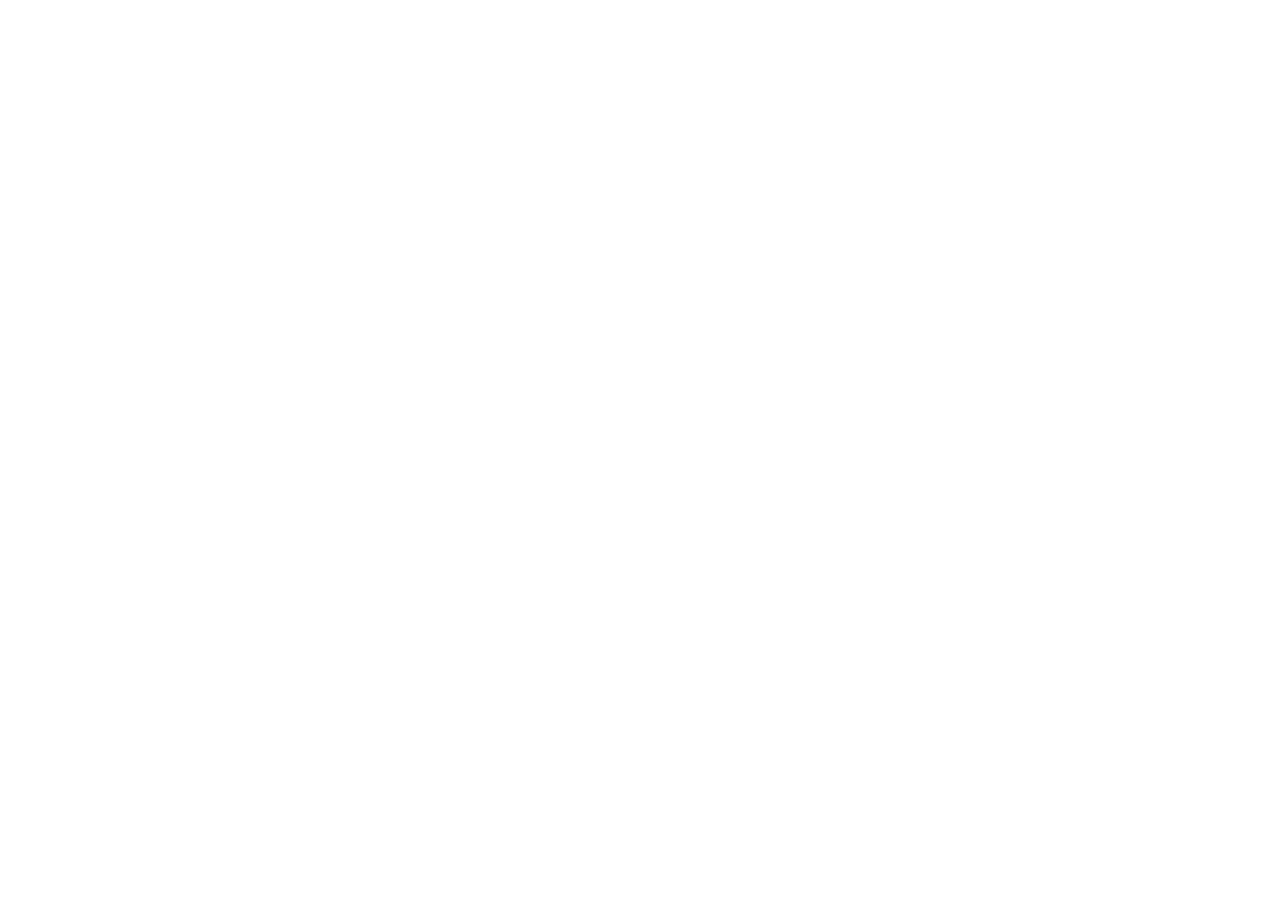
==== homework1/index.html @ 103e4fdf "Lesson 1,2,3" ====
<!DOCTYPE html>
<html lang="en">
<head>
    <meta charset="UTF-8">
    <meta name="viewport" content="width=device-width, initial-scale=1.0">
    <title>Homework1</title>
</head>
<body>
    <div>
        
    </div>
</body>
</html>
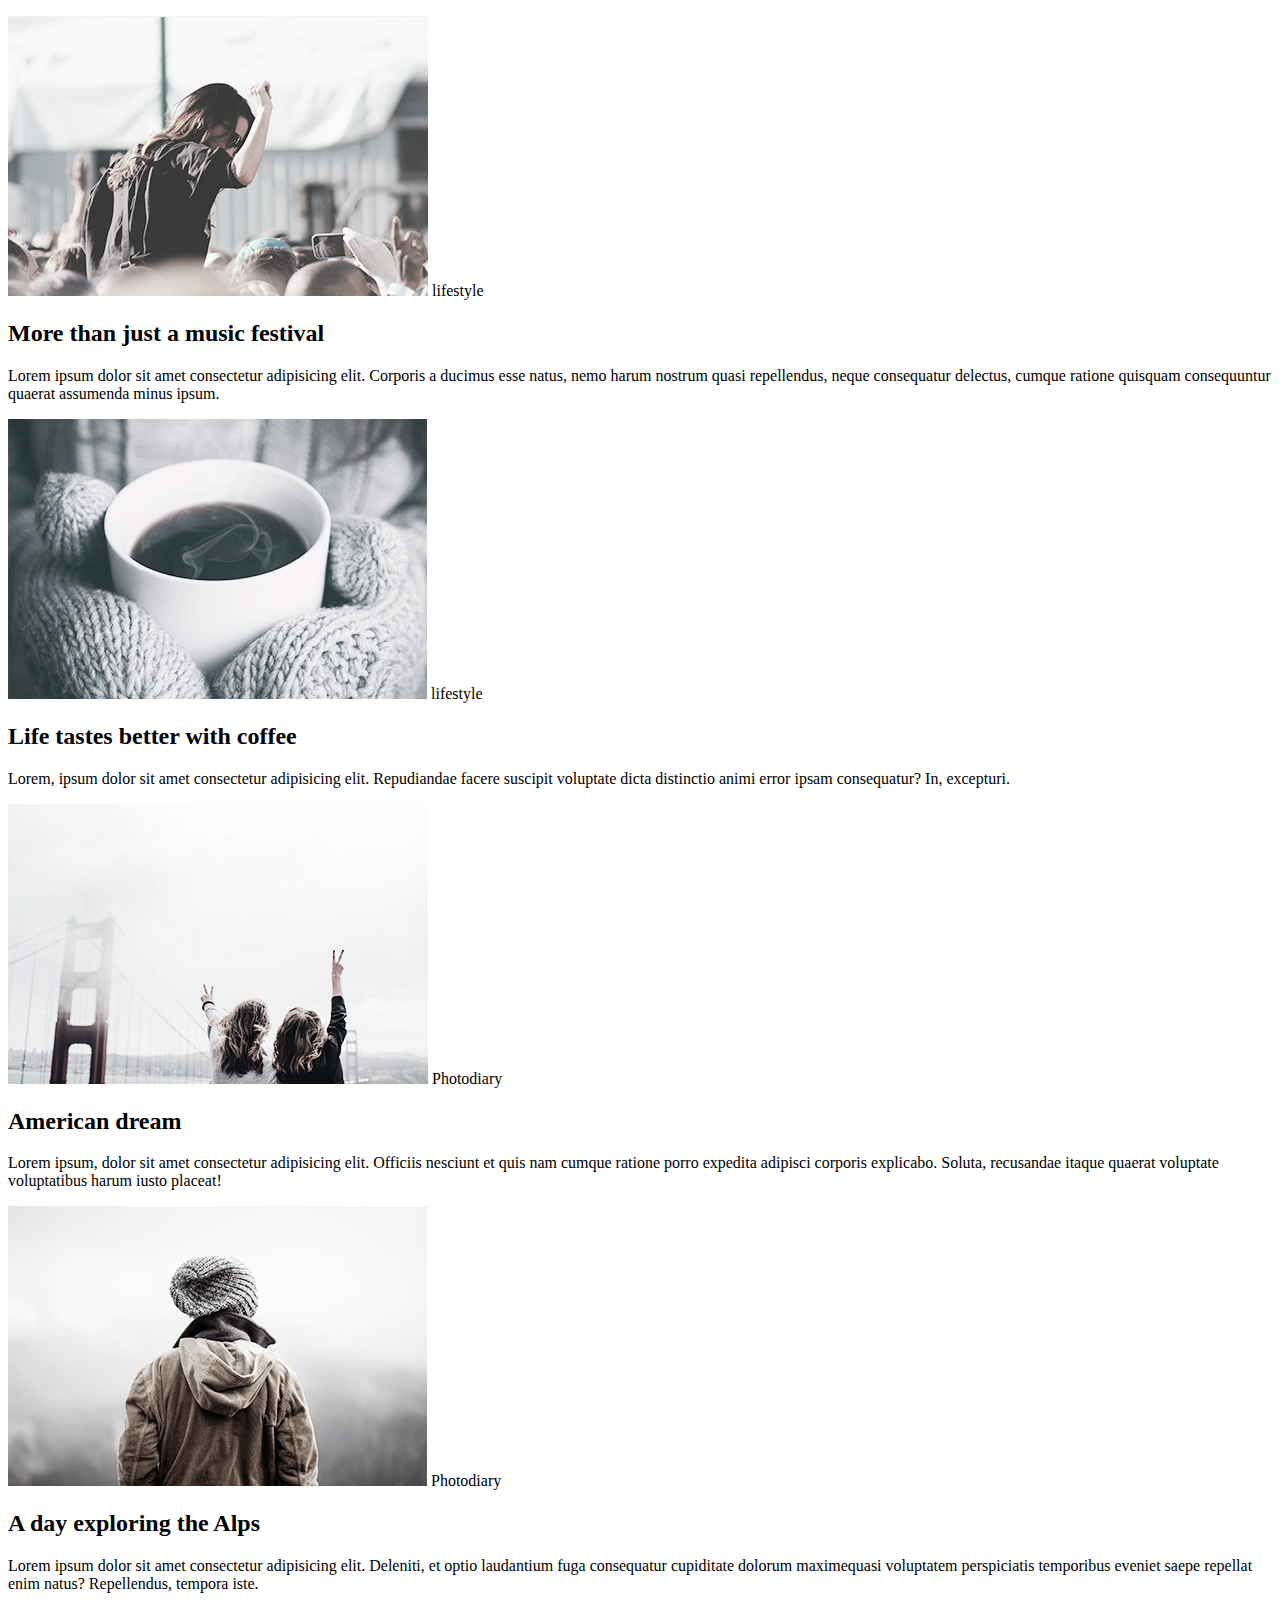
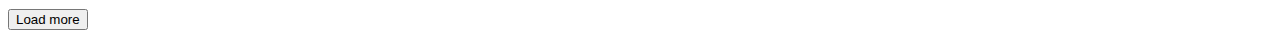
==== commit 6b296c86: "Homework 1,2" ====
--- a/homework1/index.html
+++ b/homework1/index.html
@@ -6,8 +6,43 @@
     <title>Homework1</title>
 </head>
 <body>
-    <div>
-        
-    </div>
+    <header>
+        <menu>
+
+        </menu>
+    </header>
+    <img src="img/image.jpg" alt="photo1">
+    lifestyle
+    <h2>More than just a music festival</h2>
+    <p>
+         Lorem ipsum dolor sit amet consectetur adipisicing elit. 
+         Corporis a ducimus esse natus, nemo harum nostrum quasi repellendus, neque consequatur delectus,
+         cumque ratione quisquam consequuntur quaerat assumenda minus ipsum.
+    </p>
+    <img src="img/image2.jpg" alt="photo2">
+    lifestyle
+    <h2>Life tastes better with coffee</h2>
+    <p>
+         Lorem, ipsum dolor sit amet consectetur adipisicing elit.
+         Repudiandae facere suscipit voluptate dicta distinctio animi error ipsam consequatur?
+         In, excepturi.
+    </p>
+    <img src="img/image3.jpg" alt="photo3">
+    Photodiary
+    <h2>American dream</h2>
+    <p>
+         Lorem ipsum, dolor sit amet consectetur adipisicing elit.
+         Officiis nesciunt et quis nam cumque ratione porro expedita adipisci corporis explicabo.
+         Soluta, recusandae itaque quaerat voluptate voluptatibus harum iusto placeat!
+    </p>
+    <img src="img/image4.jpg" alt="photo4">
+    Photodiary
+    <h2>A day exploring the Alps</h2>
+    <p>
+         Lorem ipsum dolor sit amet consectetur adipisicing elit.
+         Deleniti, et optio laudantium fuga consequatur cupiditate dolorum maximequasi voluptatem perspiciatis temporibus eveniet saepe repellat enim natus?
+          Repellendus, tempora iste.
+    </p>
+    <button>Load more</button>
 </body>
 </html>